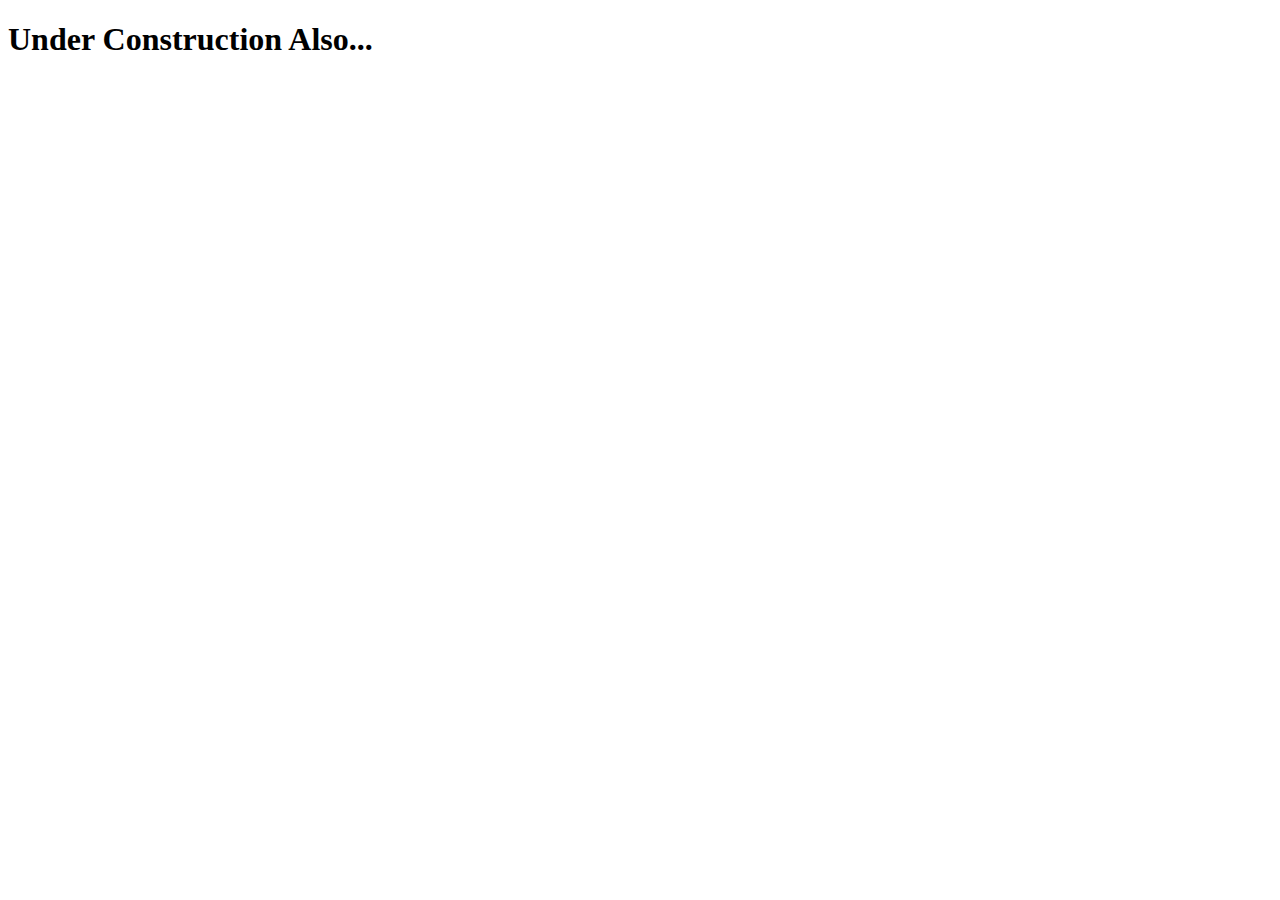
==== index.html @ e7a6c8f5 "Initial commit" ====
<!DOCTYPE html>
<html lang="en">
<head>
    <meta charset="UTF-8">
    <meta http-equiv="X-UA-Compatible" content="IE=edge">
    <meta name="viewport" content="width=device-width, initial-scale=1.0">
    <title>Jerome's Portfolio</title>
</head>
<body>
    <h1>Under Construction Also...</h1>
</body>
</html>
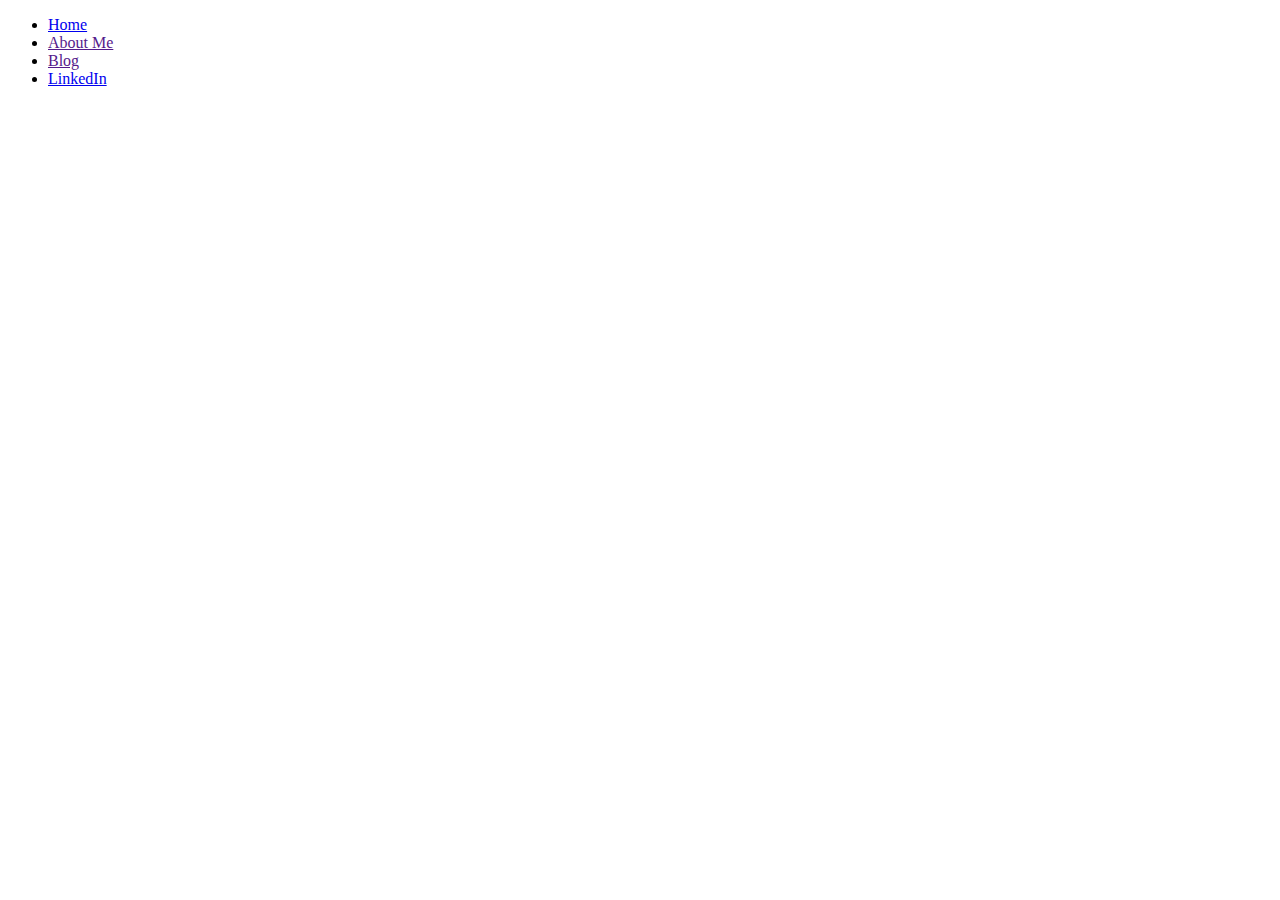
==== commit 38a158ca: "Update index.html" ====
--- a/index.html
+++ b/index.html
@@ -5,8 +5,17 @@
     <meta http-equiv="X-UA-Compatible" content="IE=edge">
     <meta name="viewport" content="width=device-width, initial-scale=1.0">
     <title>Jerome's Portfolio</title>
+    <link rel="stylesheet" href="style/reset.css">
+    <link rel="stylesheet" href="style/style.css">
 </head>
 <body>
-    <h1>Under Construction Also...</h1>
+    <div id="nav">
+        <ul>
+            <li><a class="nav-Button" href="index.html">Home</a></li>
+            <li><a class="nav-Button" href="">About Me</a></li>
+            <li><a class="nav-Button" href="">Blog</a></li>
+            <li><a class="nav-Button" href="https://www.linkedin.com/in/jerome-antiporda-b67927236/">LinkedIn</a></li>
+        </ul>
+    </div>
 </body>
 </html>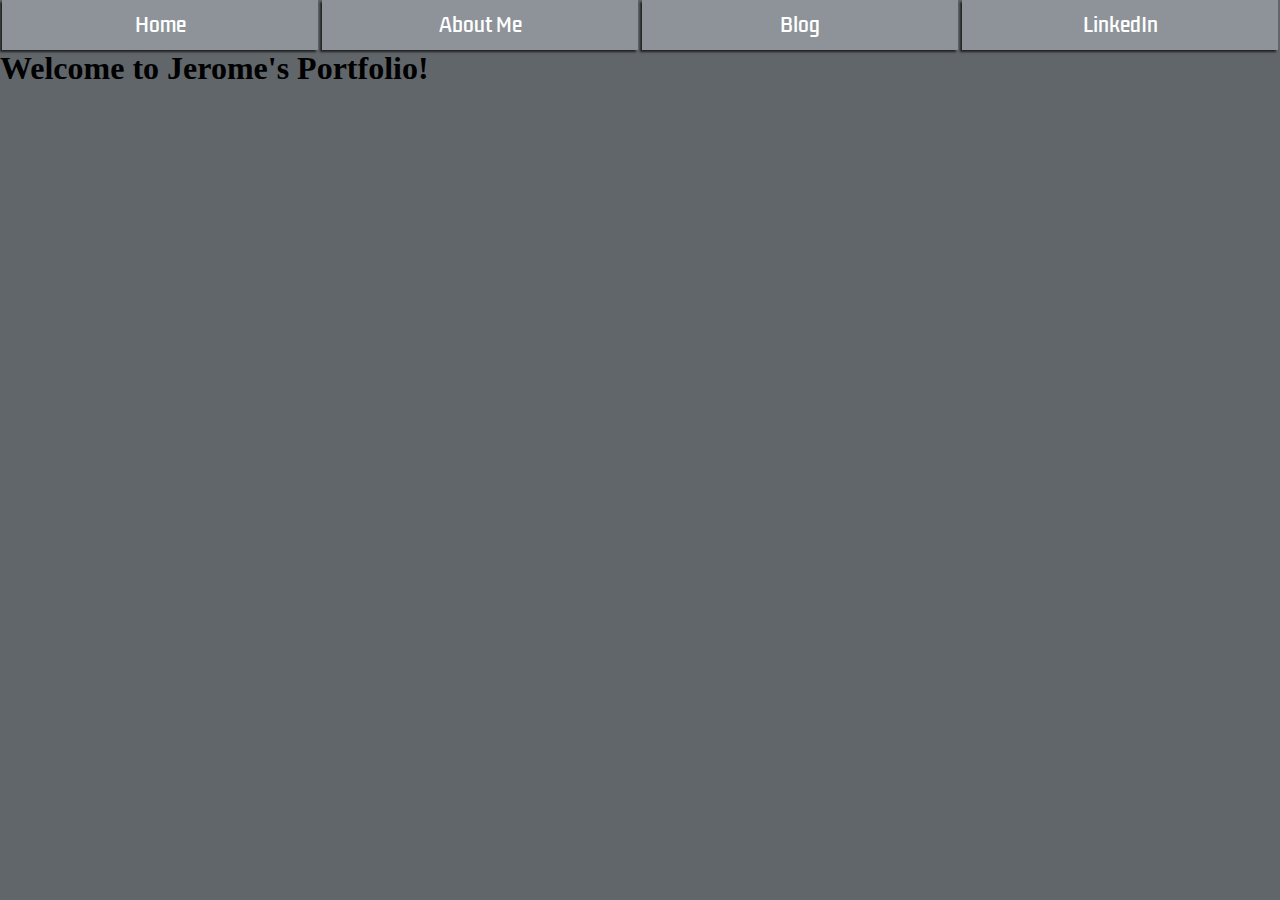
==== commit 48f49bfc: "Update index.html" ====
--- a/index.html
+++ b/index.html
@@ -12,10 +12,14 @@
     <div id="nav">
         <ul>
             <li><a class="nav-Button" href="index.html">Home</a></li>
-            <li><a class="nav-Button" href="">About Me</a></li>
+            <li><a class="nav-Button" href="about-me.html">About Me</a></li>
             <li><a class="nav-Button" href="">Blog</a></li>
             <li><a class="nav-Button" href="https://www.linkedin.com/in/jerome-antiporda-b67927236/">LinkedIn</a></li>
         </ul>
     </div>
+    
+    <div id="portfolioTitle">
+        <h1>Welcome to Jerome's Portfolio!</h1>
+    </div>
 </body>
 </html>--- a/style/style.css
+++ b/style/style.css
@@ -0,0 +1,34 @@
+@import url('https://fonts.googleapis.com/css2?family=Kdam+Thmor+Pro&family=Roboto+Slab:wght@100&display=swap');
+
+body{
+    background-color: #61666A;
+}
+#nav ul{
+    display: grid;
+    grid-template-columns: 25% 25% 25% 25%;
+}
+#nav li{
+    font-family: 'Kdam Thmor Pro', sans-serif;
+}
+#nav a{
+    display: block;
+    padding: 10px;
+    top: 0;
+    position: relative;
+}
+.nav-Button{
+    font-size: 1.2rem;
+    text-align: center;
+    margin-left: 2px;
+    margin-right: 2px;
+    background-color: #8D9399;
+    box-shadow: -2px 2px 2px #222222;
+    color: white;
+    text-decoration: none;
+    transition: background-color 0.15s, color 0.15s, margin 0.15s ease-in;
+}
+.nav-Button:hover{
+    background-color: #C7D1D9;
+    margin-left: 8px;
+    margin-right: 8px;
+}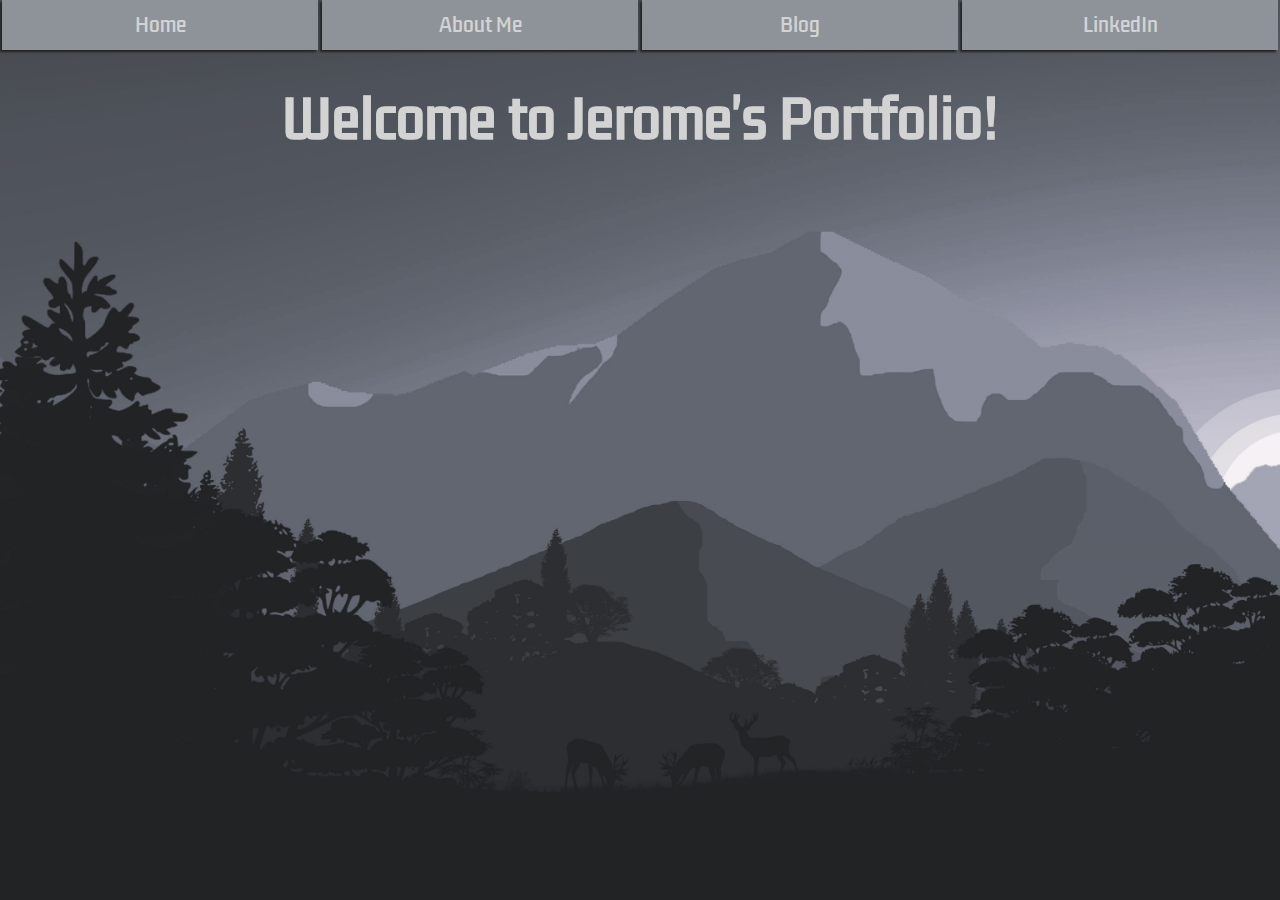
==== commit 32e338e2: "referenced blog in blog nav button" ====
--- a/index.html
+++ b/index.html
@@ -13,7 +13,7 @@
         <ul>
             <li><a class="nav-Button" href="index.html">Home</a></li>
             <li><a class="nav-Button" href="about-me.html">About Me</a></li>
-            <li><a class="nav-Button" href="">Blog</a></li>
+            <li><a class="nav-Button" href="https://antij-rtc.github.io/Blog_S22_JA/">Blog</a></li>
             <li><a class="nav-Button" href="https://www.linkedin.com/in/jerome-antiporda-b67927236/">LinkedIn</a></li>
         </ul>
     </div>
--- a/style/style.css
+++ b/style/style.css
@@ -1,7 +1,18 @@
-@import url('https://fonts.googleapis.com/css2?family=Kdam+Thmor+Pro&family=Roboto+Slab:wght@100&display=swap');
+@import url('https://fonts.googleapis.com/css2?family=Kdam+Thmor+Pro&family=Roboto+Slab:wght@500&display=swap');
 
 body{
     background-color: #61666A;
+    background-image: url(../images/background.jpg);
+    background-size: cover;
+    background-repeat: no-repeat;
+    background-attachment: fixed;
+}
+h2, h4{
+    padding: 5px;
+}
+p{
+    padding: 5px;
+    text-indent: 40px;
 }
 #nav ul{
     display: grid;
@@ -23,12 +34,45 @@
     margin-right: 2px;
     background-color: #8D9399;
     box-shadow: -2px 2px 2px #222222;
-    color: white;
+    color: lightgray;
     text-decoration: none;
     transition: background-color 0.15s, color 0.15s, margin 0.15s ease-in;
 }
 .nav-Button:hover{
     background-color: #C7D1D9;
+    color: white;
     margin-left: 8px;
     margin-right: 8px;
+}
+
+#portfolioTitle{
+    color: lightgray;
+    font-family: 'Kdam Thmor Pro', sans-serif;
+    font-size: 1.6rem;
+    text-align: center;
+    margin: 30px;
+}
+
+#container{
+    color: lightgray;
+    width: 80%;
+    display: block;
+    margin: 0 auto;
+}
+
+.content{
+    font-family: 'Roboto Slab', serif;
+    border: 1px solid white;
+    box-shadow: -2px 2px 2px black;
+    background-color: rgb(97, 102, 106, 0.75);
+    height: 50%;
+    display: grid;
+    grid-template-columns: 75% auto;
+    padding: 10px;
+    margin-bottom: 20px;
+}
+
+.images{
+    width: 100%;
+    background-color: white;
 }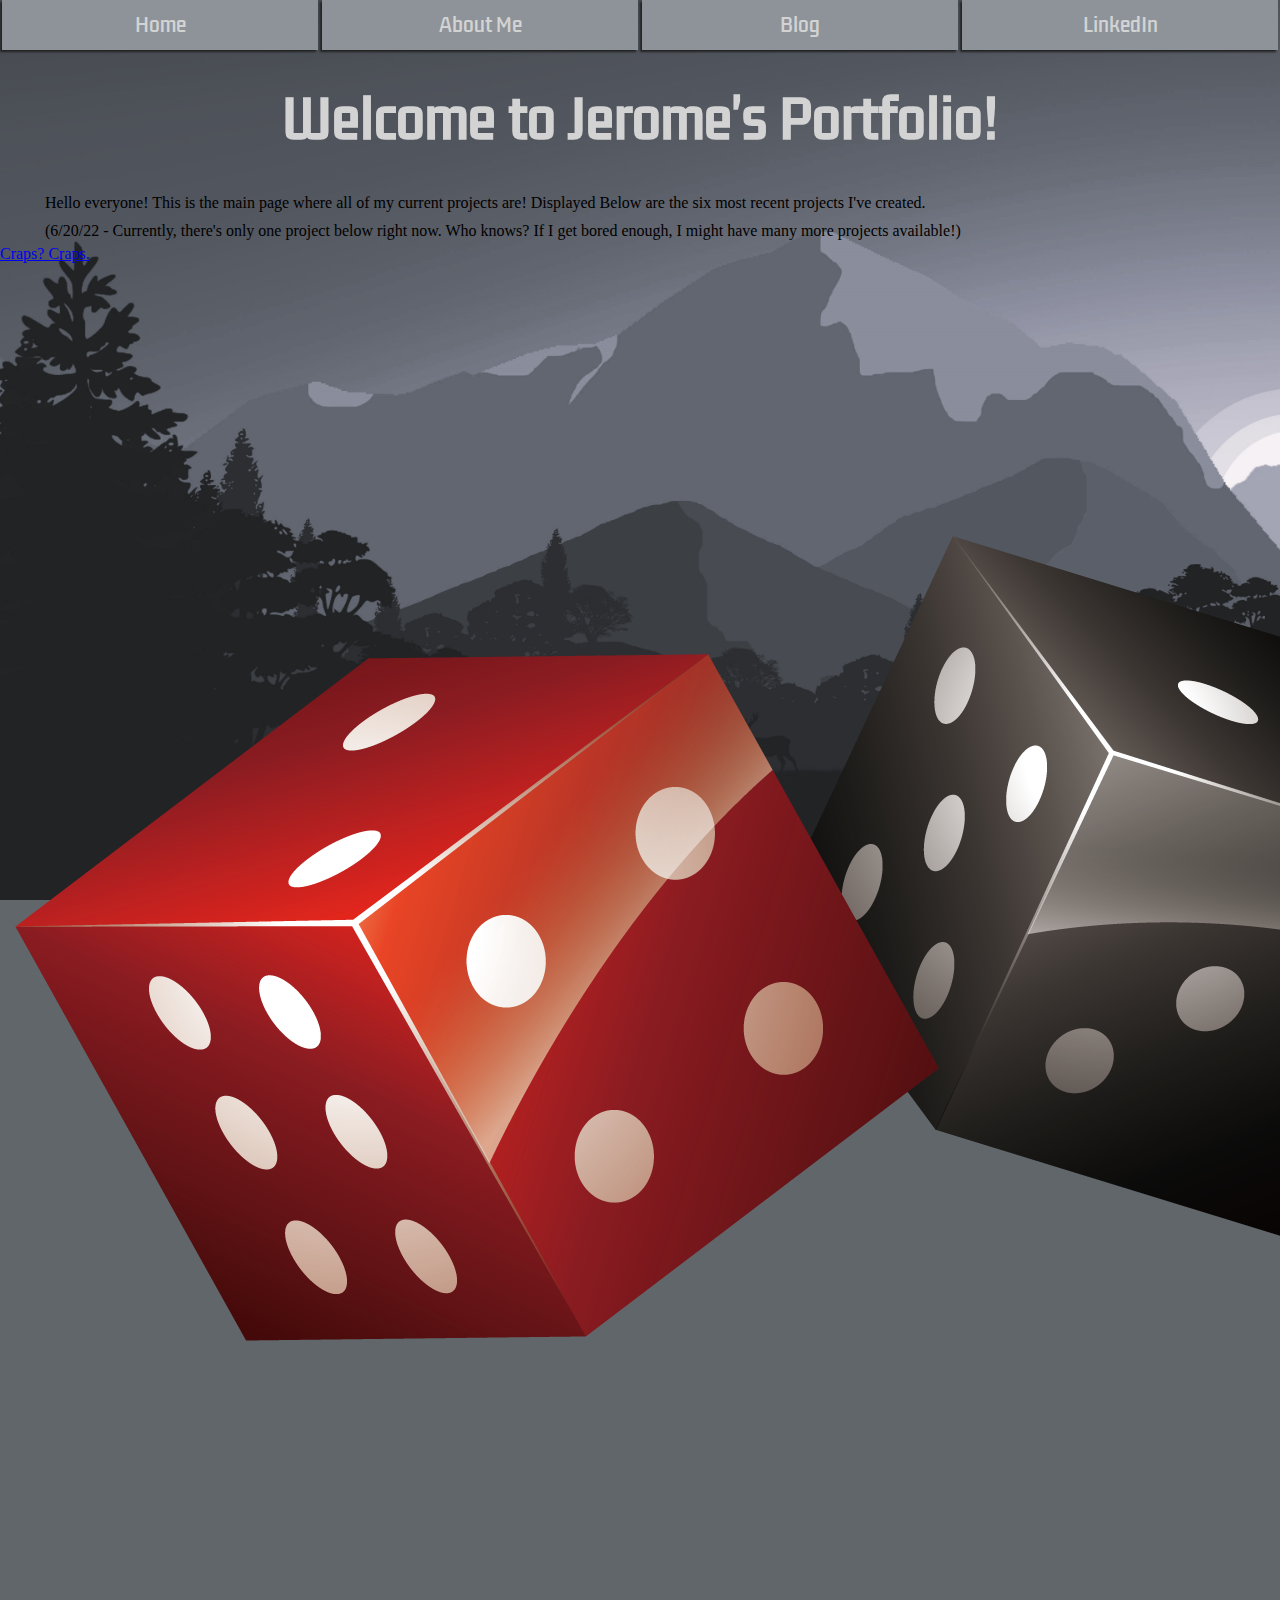
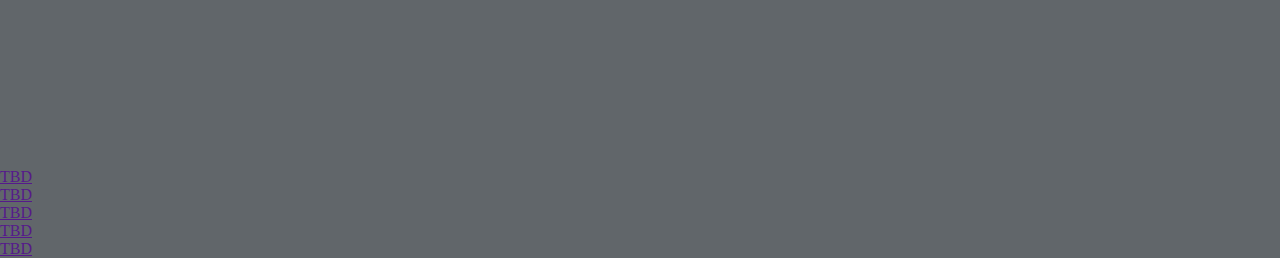
==== commit c429be67: "Update index.html" ====
--- a/index.html
+++ b/index.html
@@ -21,5 +21,22 @@
     <div id="portfolioTitle">
         <h1>Welcome to Jerome's Portfolio!</h1>
     </div>
+
+    <div id="projectsTitle">
+        <p>Hello everyone! This is the main page where all of my current projects are! Displayed Below are the six most recent projects I've created.</p>
+
+        <p>(6/20/22 - Currently, there's only one project below right now. Who knows? If I get bored enough, I might have many more projects available!)</p>
+    </div>
+
+    <div id="projects">
+        <div class="projectBlock"><a class="projectLink" href="https://antij-rtc.github.io/CrapsGame/">Craps? Craps.</a><img class="projectImage" src="images/project1-craps.png" alt="project1-craps"></div>
+        <div class="projectBlock"><a class="projectLink" href="">TBD</a></div>
+        <div class="projectBlock"><a class="projectLink" href="">TBD</a></div>
+        <div class="projectBlock"><a class="projectLink" href="">TBD</a></div>
+        <div class="projectBlock"><a class="projectLink" href="">TBD</a></div>
+        <div class="projectBlock"><a class="projectLink" href="">TBD</a></div>
+
+
+
 </body>
 </html>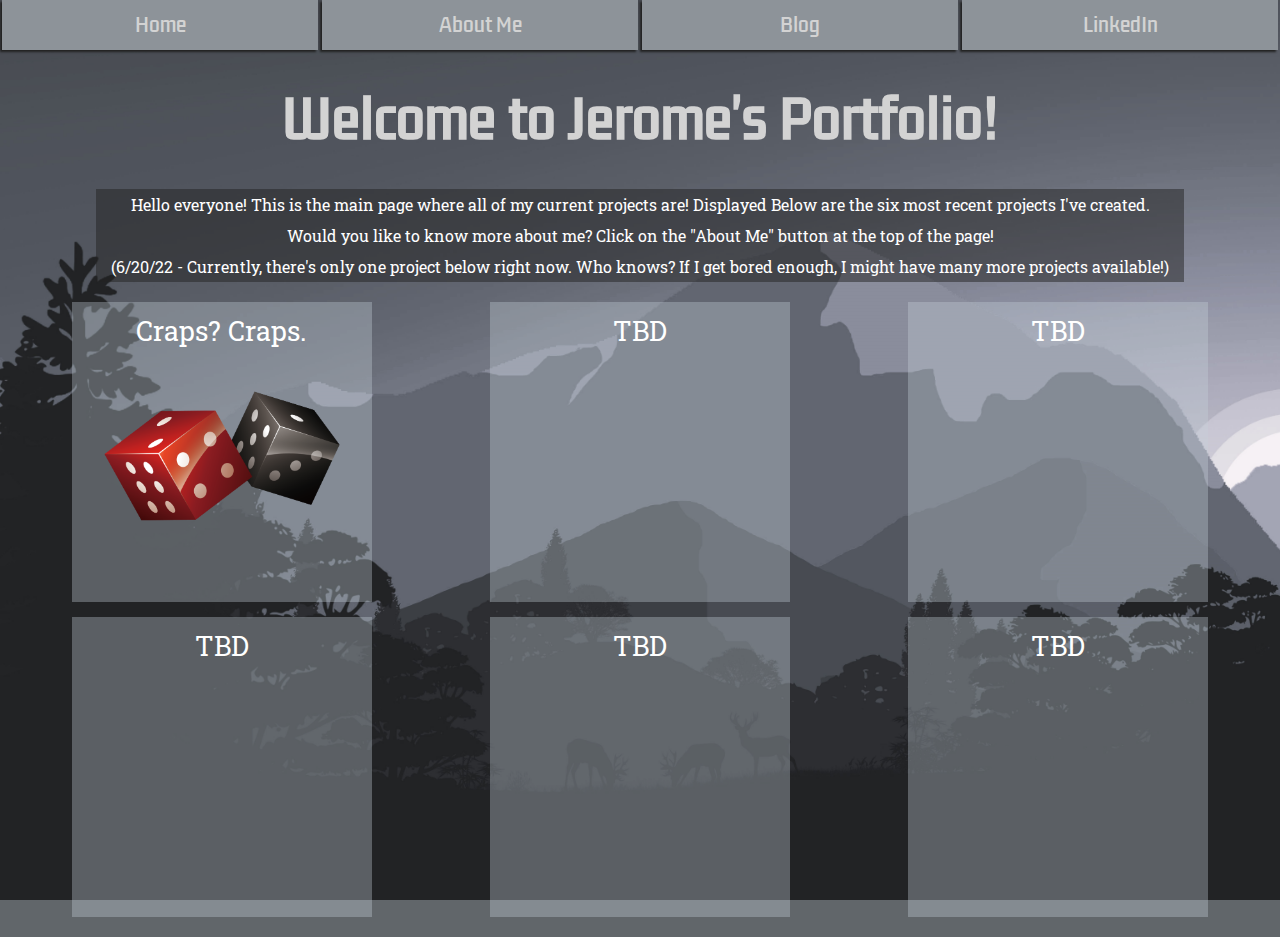
==== commit 2d90ddbe: "Update index.html" ====
--- a/index.html
+++ b/index.html
@@ -25,6 +25,8 @@
     <div id="projectsTitle">
         <p>Hello everyone! This is the main page where all of my current projects are! Displayed Below are the six most recent projects I've created.</p>
 
+        <p>Would you like to know more about me? Click on the "About Me" button at the top of the page!</p>
+
         <p>(6/20/22 - Currently, there's only one project below right now. Who knows? If I get bored enough, I might have many more projects available!)</p>
     </div>
 
--- a/style/style.css
+++ b/style/style.css
@@ -12,7 +12,6 @@
 }
 p{
     padding: 5px;
-    text-indent: 40px;
 }
 #nav ul{
     display: grid;
@@ -53,6 +52,45 @@
     margin: 30px;
 }
 
+#projectsTitle{
+    font-family: 'Roboto Slab', serif;
+    color: white;
+    text-align: center;
+    background-color: rgb(34, 34, 34, 0.5);
+    width: 85%;
+    display: block;
+    margin: 0 auto;
+}
+
+#projects{
+    display: grid;
+    grid-template-columns: auto auto auto;
+    margin: 20px;
+    gap: 15px;
+}
+
+.projectBlock{
+    color: white;
+    text-align: center;
+    font-size: 1.7rem;
+    display: block;
+    margin: 0 auto;
+    padding-top: 10px;
+    background-color: rgb(199, 209, 217, 0.35);
+    width: 300px;
+    height: 300px;
+}
+
+.projectImage{
+    width: 80%;
+}
+
+.projectLink{
+    color: white;
+    font-family: 'Roboto Slab', serif;
+    text-decoration: none;
+}
+
 #container{
     color: lightgray;
     width: 80%;
